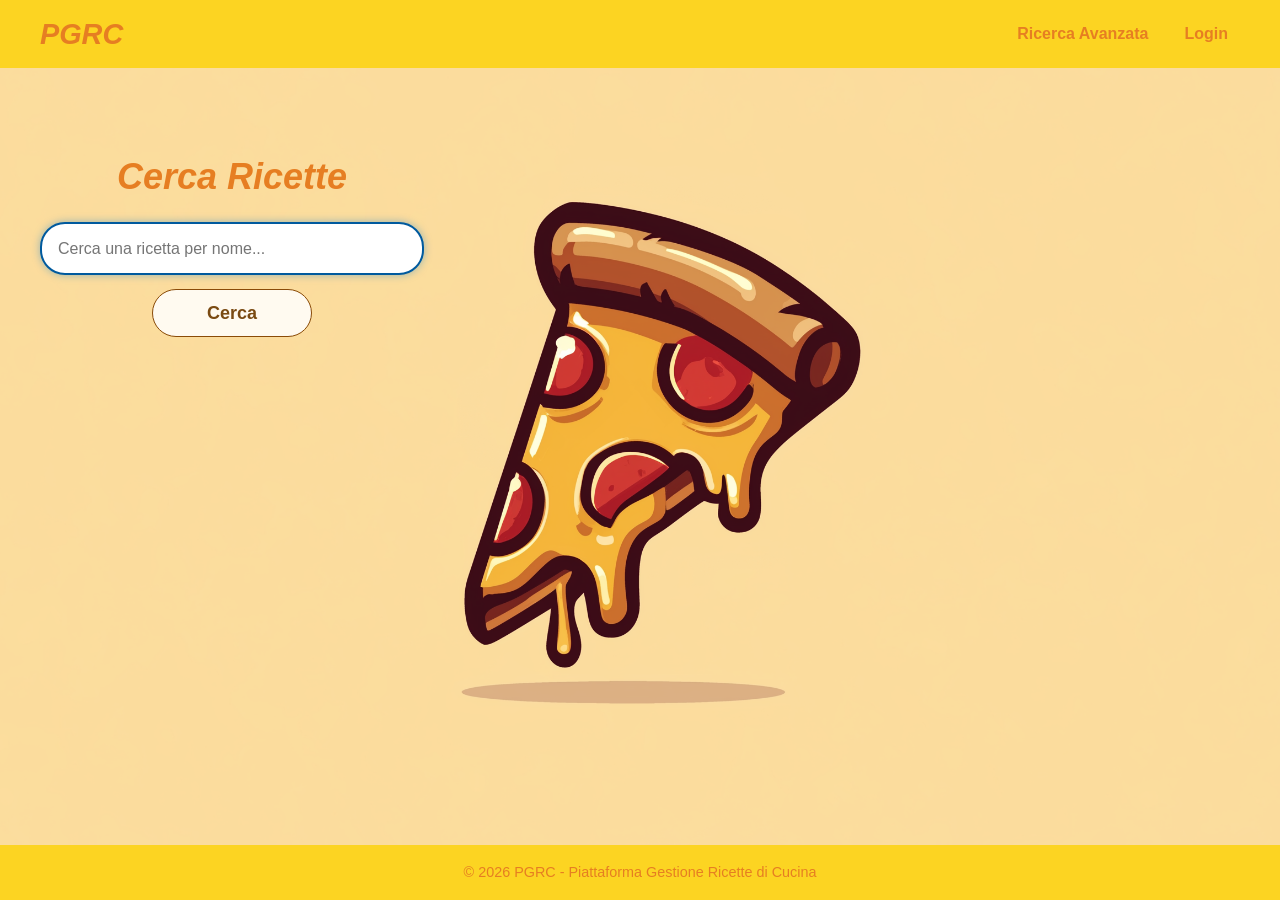
==== index.html @ 6bf5c29b "Modifica struttura del progetto: spostamento dei file in cartelle più organizzate e aggiunta di un f" ====
<!DOCTYPE html>
<html lang="it">
<head>
    <meta charset="UTF-8">
    <meta name="viewport" content="width=device-width, initial-scale=1.0">
    <title>PGRC - Piattaforma Gestione Ricette Cucina</title>
    <link rel="stylesheet" href="assets/css/base.css">
    <link rel="stylesheet" href="assets/css/components/navigation.css">
    <link rel="stylesheet" href="assets/css/home.css">
</head>
<body>
    <header class="main-header">
        <nav class="navigation" aria-label="Navigazione principale">
            <h1 class="logo"><a href="./">PGRC</a></h1>
            <button class="nav-toggle" type="button" aria-expanded="false" aria-controls="primary-menu">
                <span class="nav-toggle-icon" aria-hidden="true"></span>
                <span>Menu</span>
            </button>
            <ul class="nav-menu" id="primary-menu">
                <!-- data-auth="user": solo utente collegato, data-auth="guest": solo visitatore (gestito da assets/js/components/navigation.js) -->
                <li data-auth="user" hidden><a href="pages/recipes/ricettario/">Il Ricettario</a></li>
                <li><a href="pages/recipes/ricerca/">Ricerca Avanzata</a></li>
                <li data-auth="guest"><a href="pages/auth/login/">Login</a></li>
                <li data-auth="user" class="nav-user" hidden>
                    <a href="pages/account/profilo/" class="user-chip" title="Vai al tuo profilo">
                        <span class="user-avatar" aria-hidden="true"></span>
                        <span class="user-name"></span>
                    </a>
                </li>
            </ul>
        </nav>
    </header>
    
    <main class="main-content">
        <section class="search-section" aria-labelledby="home-search-title">
            <h2 id="home-search-title">Cerca Ricette</h2>
            <!-- Invio con GET: il browser apre pages/recipes/ricerca/?search-type=name&search-query=... -->
            <form class="search-form" action="pages/recipes/ricerca/" method="get">
                <input type="hidden" name="search-type" value="name">
                <label class="visually-hidden" for="search-input">Nome della ricetta</label>
                <input type="search" id="search-input" name="search-query" placeholder="Cerca una ricetta per nome..." required
                       pattern="[A-Za-zÀ-ÿ' \-]*[A-Za-zÀ-ÿ][A-Za-zÀ-ÿ' \-]*"
                       title="Inserisci almeno una lettera; niente numeri o simboli.">
                <button type="submit">Cerca</button>
            </form>
        </section>
    </main>

    <footer class="main-footer">
        <p>&copy; 2026 PGRC - Piattaforma Gestione Ricette di Cucina</p>
    </footer>

    <script src="assets/js/core/storage.js"></script>
    <!-- All'avvio scarica il catalogo delle ricette nel web storage (usato dalla ricerca per testo) -->
    <script src="assets/js/services/catalog.js"></script>
    <script src="assets/js/components/navigation.js"></script>
</body>
</html>
---- assets/css/base.css ----
/* Utilizzo di CSS3 moderno con separazione delle responsabilità */
:root {
    --primary-color: #e74c3c;
    --secondary-color: #fcd422;
    --background-color: hsl(41, 100%, 71%);
    --text-color: #e67e22;
    --border-radius: 8px;
    --box-shadow: 0 2px 10px rgba(0,0,0,0.1);
    --page-gutter: clamp(1rem, 3vw, 2rem);
}

* {
    margin: 0;
    padding: 0;
    box-sizing: border-box;
}

html {
    scroll-padding-top: 6rem;
}

[hidden] {
    display: none !important;
}

main,
section,
article,
form,
fieldset,
.form-group {
    min-width: 0;
}

img,
video,
svg {
    max-width: 100%;
}

button,
input,
select,
textarea {
    max-width: 100%;
    min-width: 0;
    font: inherit;
}

button,
input:not([type="checkbox"]):not([type="radio"]):not([type="hidden"]),
select {
    min-height: 44px;
}

button {
    white-space: normal;
    touch-action: manipulation;
}

:focus-visible {
    outline: 3px solid #005a9e;
    outline-offset: 3px;
}

.visually-hidden {
    position: absolute;
    width: 1px;
    height: 1px;
    padding: 0;
    overflow: hidden;
    clip-path: inset(50%);
    white-space: nowrap;
}

/* =========================
   STILI GENERALI
========================= */

body {
    font-family: 'Arial', sans-serif;
    color: var(--text-color);
    line-height: 1.6;

    min-height: 100vh;
    min-height: 100svh;
    min-width: 0;
    overflow-wrap: anywhere;
    display: flex;
    flex-direction: column;

}
.main-content {
    flex: 1;
}

.main-footer {
    background-color: var(--secondary-color);
    color: var(--text-color);
    text-align: center;
    padding: 1rem;
    font-size: 0.9rem;
}

h2:hover{
    color: rgb(241, 19, 19);
}

/* Messaggi di esito dei form (errore / successo) */
.form-message:empty {
    display: none;
}

.form-message {
    padding: 0.7rem 1rem;
    margin-bottom: 1rem;
    border-radius: 6px;
    font-weight: bold;
    text-align: center;
}

.form-message.error {
    background-color: #fdecea;
    color: #c0392b;
    border: 1px solid #f5c6cb;
}

/* Recensioni (card di ricerca e scheda ricetta, assets/js/services/reviews.js) */
.reviews-summary {
    display: flex;
    flex-wrap: wrap;
    gap: 0.3rem 0.9rem;
    margin-bottom: 0.6rem;
    font-size: 0.9rem;
    color: #7a4a12;
}

.reviews-summary.empty {
    font-style: italic;
}

.review-list {
    list-style: none;
}

.review-item {
    padding: 0.6rem 0;
    border-bottom: 1px solid #f0d9a8;
}

.review-item:last-child {
    border-bottom: none;
}

.review-item p {
    color: #7a4a12;
}

.review-author {
    font-weight: bold;
    color: #5c3410;
}

.review-badge {
    padding: 0 0.5rem;
    border-radius: 999px;
    background-color: var(--secondary-color);
    font-size: 0.75rem;
}

.review-date {
    font-size: 0.85rem;
    font-style: italic;
}

.stars {
    color: #f39c12;
    letter-spacing: 1px;
}

.dots {
    color: var(--primary-color);
    letter-spacing: 2px;
}

.form-message.success {
    background-color: #eafaf1;
    color: #1e8449;
    border: 1px solid #abebc6;
}
---- assets/css/components/navigation.css ----
/* Navigazione condivisa, con menu mobile disponibile anche senza JavaScript. */
.main-header {
    position: sticky;
    top: 0;
    z-index: 100;
    padding: 0.75rem 0;
    background-color: var(--secondary-color);
    color: var(--text-color);
}

.navigation {
    display: flex;
    align-items: center;
    justify-content: space-between;
    flex-wrap: wrap;
    gap: 0.75rem 1.5rem;
    width: min(1200px, calc(100% - 2 * var(--page-gutter)));
    margin-inline: auto;
}

.logo {
    flex: 0 0 auto;
    line-height: 1.2;
}

.logo a {
    display: inline-flex;
    align-items: center;
    min-height: 44px;
    color: var(--text-color);
    font-size: 1.8rem;
    font-style: oblique;
    text-decoration: none;
}

.nav-menu {
    display: flex;
    align-items: center;
    justify-content: flex-end;
    flex-wrap: wrap;
    gap: 0.25rem 0.75rem;
    min-width: 0;
    max-width: 100%;
    list-style: none;
}

.nav-menu li {
    min-width: 0;
    max-width: 100%;
}

.nav-menu a {
    display: inline-flex;
    align-items: center;
    justify-content: center;
    min-height: 44px;
    max-width: 100%;
    padding: 0.5rem 0.75rem;
    border-radius: var(--border-radius);
    color: var(--text-color);
    font-weight: bold;
    text-align: center;
    text-decoration: none;
}

.main-header a:hover {
    color: #c0392b;
}

.nav-menu .user-chip {
    gap: 0.5rem;
    padding: 0.25rem 0.75rem 0.25rem 0.25rem;
    border: 2px solid var(--text-color);
    border-radius: 999px;
    background-color: white;
    text-align: left;
}

.user-chip:hover {
    background-color: #fff3e6;
}

.user-avatar {
    display: inline-flex;
    flex: 0 0 32px;
    align-items: center;
    justify-content: center;
    width: 32px;
    height: 32px;
    border-radius: 50%;
    background: linear-gradient(135deg, var(--secondary-color), var(--text-color));
    color: white;
    font-weight: bold;
}

.user-name {
    min-width: 0;
    max-width: 140px;
    overflow: hidden;
    text-overflow: ellipsis;
    white-space: nowrap;
}

.nav-toggle {
    display: none;
    align-items: center;
    justify-content: center;
    gap: 0.65rem;
    width: auto;
    margin: 0;
    padding: 0.5rem 0.75rem;
    border: 2px solid currentColor;
    border-radius: var(--border-radius);
    background-color: #fffaf0;
    color: #7a4a12;
    font-size: 1rem;
    font-weight: bold;
    cursor: pointer;
}

.nav-toggle-icon {
    position: relative;
    width: 1.25rem;
    height: 0.9rem;
    background: linear-gradient(currentColor, currentColor) center / 100% 2px no-repeat;
}

.nav-toggle-icon::before,
.nav-toggle-icon::after {
    position: absolute;
    left: 0;
    width: 100%;
    height: 2px;
    background-color: currentColor;
    content: "";
}

.nav-toggle-icon::before {
    top: 0;
}

.nav-toggle-icon::after {
    bottom: 0;
}

@media (max-width: 768px) {
    .logo a {
        font-size: 1.5rem;
    }

    .nav-menu {
        flex: 0 0 100%;
        align-items: stretch;
        flex-direction: column;
        flex-wrap: nowrap;
        gap: 0.25rem;
        max-height: calc(100svh - 6rem);
        padding-block: 0.5rem;
        overflow-y: auto;
        overscroll-behavior: contain;
    }

    .nav-menu a {
        display: flex;
        justify-content: flex-start;
        width: 100%;
        padding: 0.65rem 0.75rem;
        text-align: left;
    }

    .nav-menu .user-chip {
        width: fit-content;
    }

    .navigation[data-menu-ready] .nav-toggle {
        display: inline-flex;
    }

    .navigation[data-menu-ready] .nav-menu {
        display: none;
    }

    .navigation[data-menu-ready][data-menu-open] .nav-menu {
        display: flex;
    }
}
---- assets/css/home.css ----
/* Ricerca iniziale: dimensioni fluide dal telefono al desktop. */
body {
    background-image: url(../images/backgrounds/sfondo_pizza.png);
    background-size: cover;
    background-position: center;
    background-repeat: no-repeat;
}

.search-section {
    width: min(1200px, calc(100% - 2 * var(--page-gutter)));
    margin-inline: auto;
    padding-block: clamp(2rem, 7vw, 5rem);
}

.search-section h2 {
    width: min(100%, 24rem);
    margin-bottom: 1rem;
    font-size: clamp(1.6rem, 4vw, 2.25rem);
    font-style: italic;
    text-align: center;
}

.search-form {
    display: flex;
    flex-direction: column;
    align-items: stretch;
    gap: 0.875rem;
    width: min(100%, 24rem);
}

.search-form input[type="search"] {
    width: 100%;
    min-height: 48px;
    padding: 0.75rem 1rem;
    border: 2px solid #005a9e;
    border-radius: 25px;
    font-size: 1rem;
    background-color: white;
    box-shadow: 0 0 8px rgba(0, 120, 212, 0.4);
}

.search-form button {
    align-self: center;
    width: min(100%, 10rem);
    min-height: 48px;
    margin: 0;
    padding: 0.5rem 1rem;
    border: 1px solid #8a4b08;
    border-radius: 25px;
    background-color: #fffaf0;
    color: #7a4a12;
    font-size: 1.125rem;
    font-weight: bold;
    cursor: pointer;
}

@media (max-width: 768px) {
    .search-section h2,
    .search-form {
        margin-inline: auto;
    }

    .search-form button {
        width: 100%;
    }
}
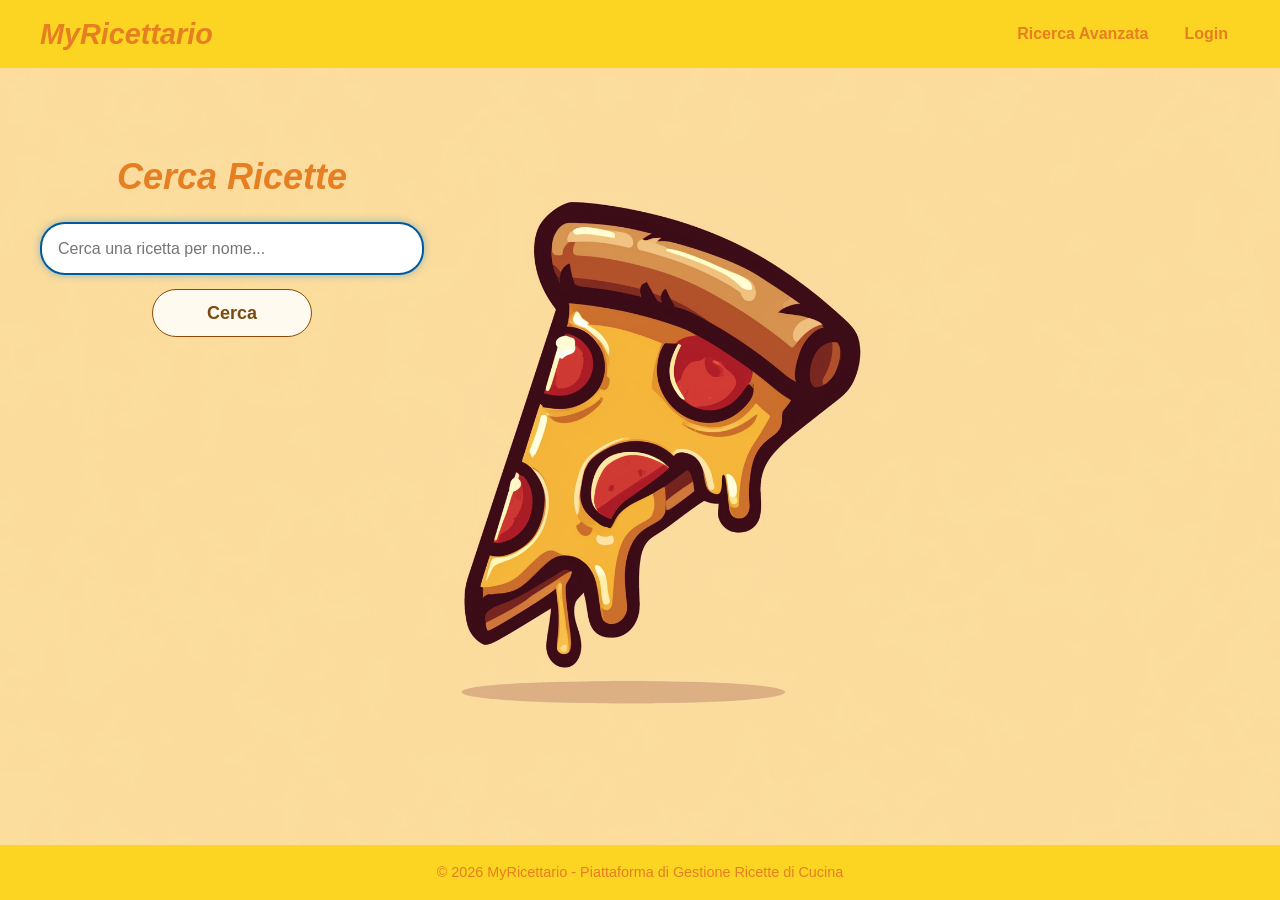
==== commit 3c135997: "Rinominata la piattaforma da PGRC a MyRicettario - Logo dell'header e titolo di tutte le pagine - Fo" ====
--- a/index.html
+++ b/index.html
@@ -3,7 +3,7 @@
 <head>
     <meta charset="UTF-8">
     <meta name="viewport" content="width=device-width, initial-scale=1.0">
-    <title>PGRC - Piattaforma Gestione Ricette Cucina</title>
+    <title>MyRicettario - Piattaforma di Gestione Ricette di Cucina</title>
     <link rel="stylesheet" href="assets/css/base.css">
     <link rel="stylesheet" href="assets/css/components/navigation.css">
     <link rel="stylesheet" href="assets/css/home.css">
@@ -11,7 +11,7 @@
 <body>
     <header class="main-header">
         <nav class="navigation" aria-label="Navigazione principale">
-            <h1 class="logo"><a href="./">PGRC</a></h1>
+            <h1 class="logo"><a href="./">MyRicettario</a></h1>
             <button class="nav-toggle" type="button" aria-expanded="false" aria-controls="primary-menu">
                 <span class="nav-toggle-icon" aria-hidden="true"></span>
                 <span>Menu</span>
@@ -47,7 +47,7 @@
     </main>
 
     <footer class="main-footer">
-        <p>&copy; 2026 PGRC - Piattaforma Gestione Ricette di Cucina</p>
+        <p>&copy; 2026 MyRicettario - Piattaforma di Gestione Ricette di Cucina</p>
     </footer>
 
     <script src="assets/js/core/storage.js"></script>
